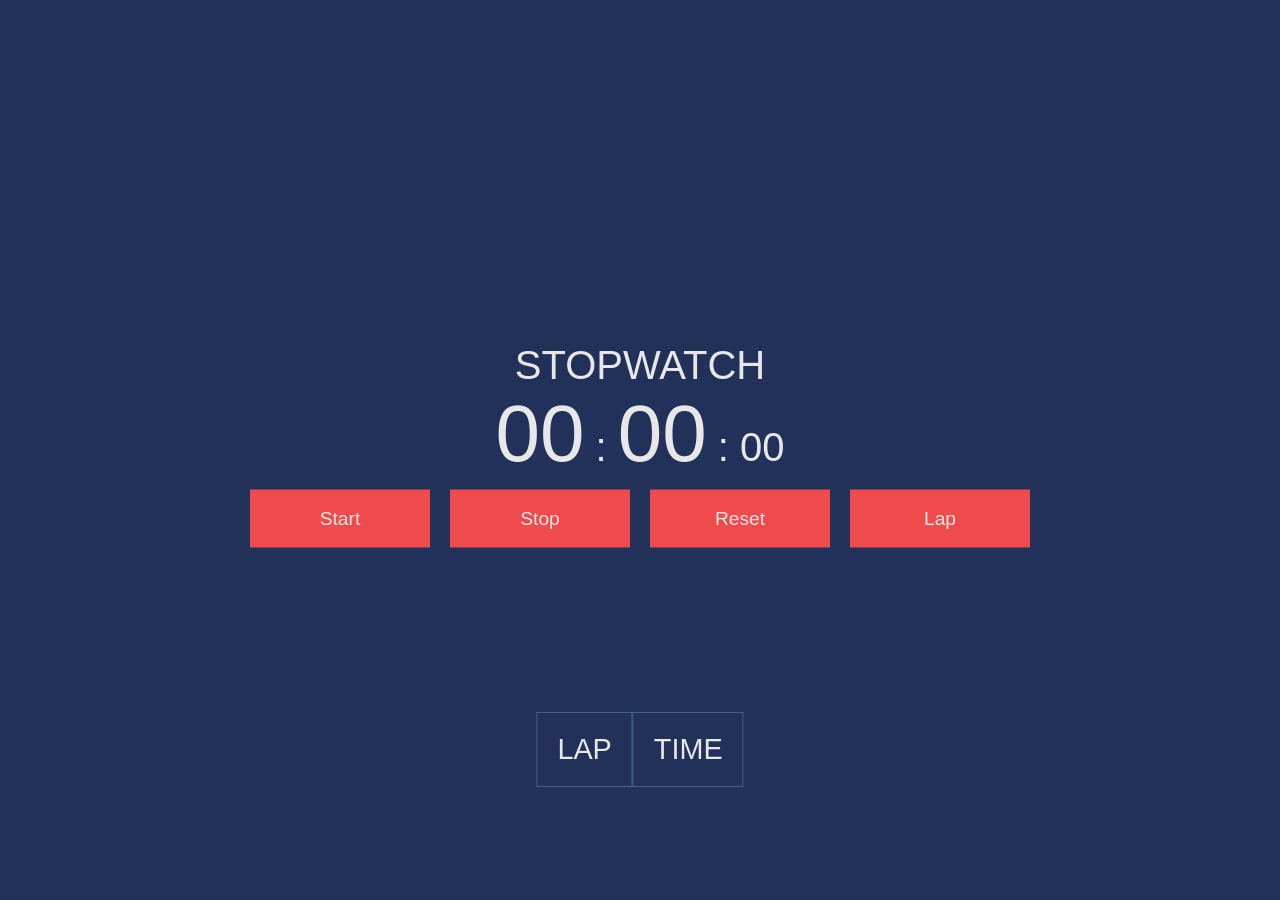
==== index.html @ 896b0b71 "Initial commit" ====
<!DOCTYPE html>

<html lang="en">
    <head>
        <meta charset="UTF-8">
        <meta http-equiv="X-UA-Compatible" content="IE=edge">
        <meta name="viewport" content="width=device-width, initial-scale=1.0">
        <link href="./index.css" rel="stylesheet">
        <title>Stopwatch</title>
    </head>
    <body>
        <script src="./index.js"></script>
        <div class="wrapper center">
            <h1 id="title">Stopwatch</h1>

            <p>
                <span id="minutes">00</span>
                :
                <span id="seconds">00</span>
                :
                <span id="tens">00</span>
            </p>
            <div class="button-div center-horizontal">
                <button id="button-start">Start</button>
                <button id="button-stop">Stop</button>
                <button id="button-reset">Reset</button>
                <button id="button-lap">Lap</button>
            </div>

            <div class="center" id="table-wrapper">
                <table id="lapTable">
                    <thead>
                        <tr>
                            <th>Lap</th>
                            <th>Time</th>
                        </tr>
                    </thead>
                    <tbody>

                    </tbody>
                </table>
            </div>
        </div>
    </body>    
</html>
---- index.css ----
/* variables */
:root {
    --dark-blue: #213159;
    --sky-blue: #3d6098;
    --sexy-red: #f04b4c;
    --fresh-grey: #e7e7e7;
}

* {
    padding: 0;
    margin: 0;
}

body {
    background: var(--dark-blue);
    height: 100%;
    font-family: "HelveticaNeue-Light", "Helvetica Neue Light", "Helvetica Neue", Helvetica, Arial, "Lucida Grande", sans-serif; 
}

button {
    font-size:1.2em;
    padding:18px 10px;
    width:180px;
    margin: 10px;
    background: var(--sexy-red);
    color: var(--fresh-grey);

    border: none;
    box-shadow: none;
    text-decoration:none;
    cursor:pointer;
    transition-duration: 0.2s;
}

button:hover {
    background: var(--sky-blue);
}

h1, h2, h3, p{
    font-family: 'Roboto', sans-serif;
    font-weight: 100;
    font-size: 2.5em;
    text-transform: uppercase;
    text-align: center;
}

table {
}

th, td {
    font-family: 'Roboto', sans-serif;
    font-weight: 100;
    font-size: 1.8em;
    text-transform: uppercase;
    text-align: center;
    padding: 20px;
    outline: var(--sky-blue) solid 1px;
}

.wrapper {
    position: relative;
    color: var(--fresh-grey);
}

.center {
    margin: 0;
    position: absolute;
    top: 50%;
    left: 50%;
    -ms-transform: translate(-50%, -50%);
    transform: translate(-50%, -50%);
}

.center-horizontal {
    display: flex;
    justify-content: center;
}

.button-div {
    align-items: row;
}

#minutes, 
#seconds {
    font-size: 2em;
}

#table-wrapper {
    position: fixed;
    top: 100%;
    margin-top: 12em;
    overflow: scroll;
}
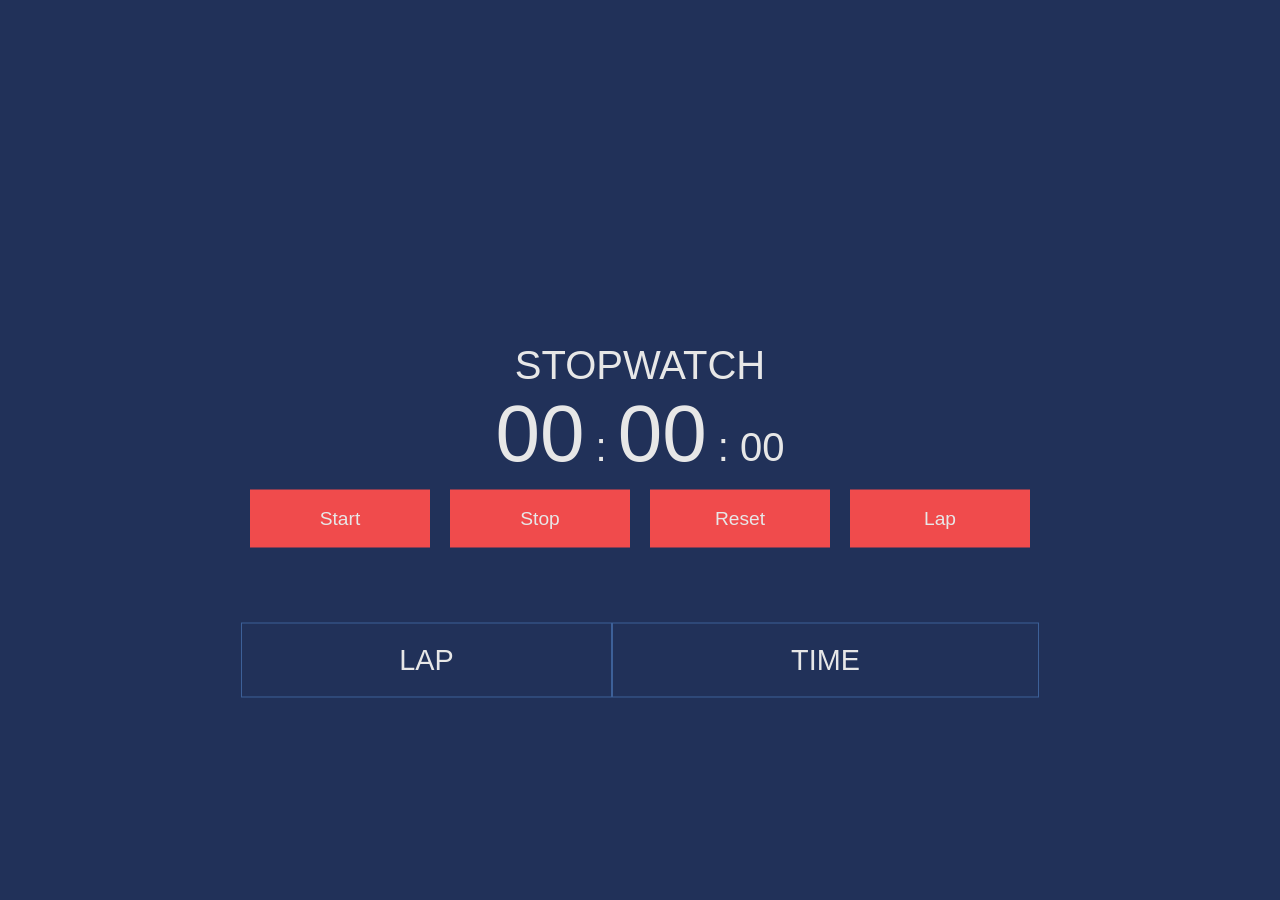
==== commit e9e812fa: "Implemented ability to record laps." ====
--- a/index.html
+++ b/index.html
@@ -27,7 +27,7 @@
                 <button id="button-lap">Lap</button>
             </div>
 
-            <div class="center" id="table-wrapper">
+            <div id="table-wrapper">
                 <table id="lapTable">
                     <thead>
                         <tr>
--- a/index.css
+++ b/index.css
@@ -44,9 +44,6 @@
     text-align: center;
 }
 
-table {
-}
-
 th, td {
     font-family: 'Roboto', sans-serif;
     font-weight: 100;
@@ -55,6 +52,11 @@
     text-align: center;
     padding: 20px;
     outline: var(--sky-blue) solid 1px;
+}
+
+th {
+    position: sticky;
+    top: 0;
 }
 
 .wrapper {
@@ -88,11 +90,17 @@
 #table-wrapper {
     position: fixed;
     top: 100%;
-    margin-top: 12em;
-    overflow: scroll;
+    margin-top: 4em;
+}
+
+#lapTable {
+    position: absolute;
+    width: 50em;
 }
 
 
 
 
 
+
+
